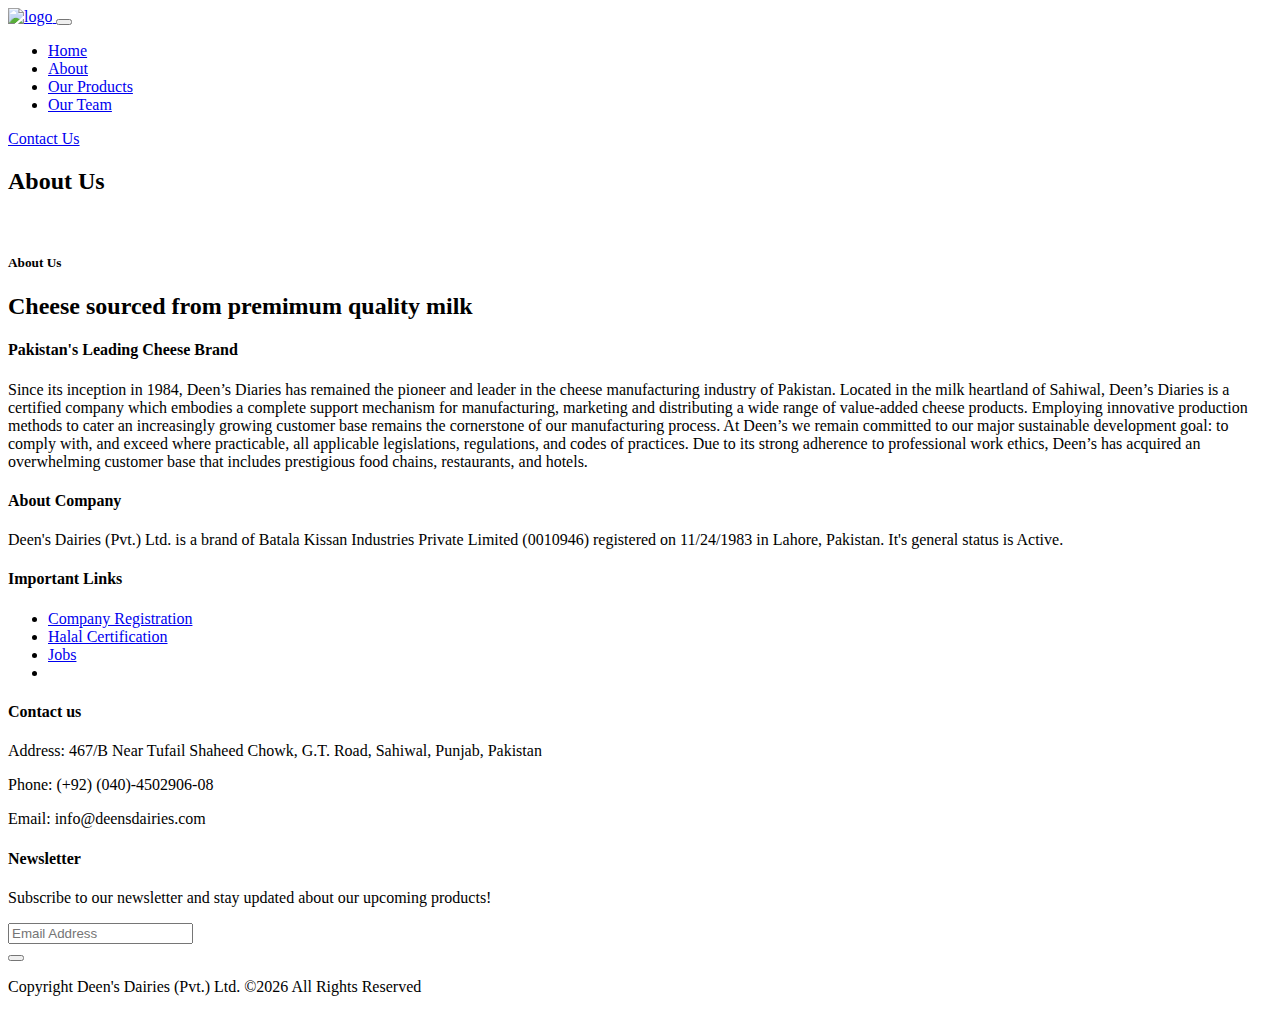
==== about.html @ 779ea80d "Add files via upload" ====
<!doctype html>
<html lang="en">

<head>
    <!-- Required meta tags -->
    <meta charset="utf-8">
    <meta name="viewport" content="width=device-width, initial-scale=1, shrink-to-fit=no">
    <meta name="keywords" content="Cheddar, Mozzarella, Pizza, Cottage, Cheese, Best, Quality, Brand, Manufacturers, Pakistan">
    <meta name="description" content="Based in the milk heartland of Sahiwal, Deen's is Pakistan's top cheese brand
that manufactures best quality cheese products: Cheddar, Mozzarella, Pizza, Cottage Cheese. Our products are available nationwide 
including Lahore, Karachi, Islamabad, Peshawar, Quetta.">
    <title>Deen's - About Us</title>
    <link rel="icon" href="img/favicon.png">
    <!-- Bootstrap CSS -->
    <link rel="stylesheet" href="css/bootstrap.min.css">
    <!-- animate CSS -->
    <link rel="stylesheet" href="css/animate.css">
    <!-- owl carousel CSS -->
    <link rel="stylesheet" href="css/owl.carousel.min.css">
    <!-- themify CSS -->
    <link rel="stylesheet" href="css/themify-icons.css">
    <!-- flaticon CSS -->
    <link rel="stylesheet" href="css/flaticon.css">
    <!-- font awesome CSS -->
    <link rel="stylesheet" href="css/magnific-popup.css">
    <!-- swiper CSS -->
    <link rel="stylesheet" href="css/slick.css">
    <link rel="stylesheet" href="css/gijgo.min.css">
    <link rel="stylesheet" href="css/nice-select.css">
    <link rel="stylesheet" href="css/all.css">
    <!-- style CSS -->
    <link rel="stylesheet" href="css/style.css">
</head>

<body>
    <!--::header part start::-->
    <header class="main_menu">
        <div class="container">
            <div class="row align-items-center">
                <div class="col-lg-12">
                    <nav class="navbar navbar-expand-lg navbar-light">
                        <a class="navbar-brand" href="index.html"> <img src="img/logo.png" alt="logo"> </a>
                        <button class="navbar-toggler" type="button" data-toggle="collapse"
                            data-target="#navbarSupportedContent" aria-controls="navbarSupportedContent"
                            aria-expanded="false" aria-label="Toggle navigation">
                            <span class="navbar-toggler-icon"></span>
                        </button>

                        <div class="collapse navbar-collapse main-menu-item justify-content-end"
                            id="navbarSupportedContent">
                            <ul class="navbar-nav">
                                <li class="nav-item">
                                    <a class="nav-link" href="index.html">Home</a>
                                </li>
                                <li class="nav-item">
                                    <a class="nav-link" href="about.html">About</a>
                                </li>
                                <li class="nav-item">
                                    <a class="nav-link" href="our-products.html">Our Products</a>
                                </li>
                                <li class="nav-item">
                                    <a class="nav-link" href="our-team.html">Our Team</a>
                                </li>
                               
                               
                            </ul>
                        </div>
                        <div class="menu_btn">
                            <a href="contact.html" class="single_page_btn d-none d-sm-block">Contact Us</a>
                        </div>
                    </nav>
                </div>
            </div>
        </div>
    </header>
    <!-- Header part end-->

    <!-- breadcrumb start-->
    <section class="breadcrumb breadcrumb_bg">
        <div class="container">
            <div class="row">
                <div class="col-lg-12">
                    <div class="breadcrumb_iner text-center">
                        <div class="breadcrumb_iner_item">
                            <h2>About Us</h2>
                        </div>
                    </div>
                </div>
            </div>
        </div>
    </section>
    <!-- breadcrumb start-->

    <!-- about part start-->
    <section class="about_part about_bg">
        <div class="container-fluid">
            <div class="row align-items-center">
                <div class="col-sm-4 col-lg-5 offset-lg-1">
                    <div class="about_img">
                        <img src="img/newb.png" alt="">
                    </div>
                </div>
                <div class="col-sm-8 col-lg-4">
                    <div class="about_text">
                        <h5>About Us</h5>
                        <h2>Cheese sourced from premimum quality milk</h2>
                        <h4>Pakistan's Leading Cheese Brand</h4>
                        <p>Since its inception in 1984, Deen’s Diaries has remained the pioneer and leader in the cheese manufacturing industry of Pakistan. Located in the milk heartland of Sahiwal, Deen’s Diaries is a certified company which embodies a complete support mechanism for manufacturing, marketing and distributing a wide range of value-added cheese products. Employing innovative production methods to cater an increasingly growing customer base remains the cornerstone of our manufacturing process.  At Deen’s we remain committed to our major sustainable development goal: to comply with, and exceed where practicable, all applicable legislations, regulations, and codes of practices. Due to its strong adherence to professional work ethics, Deen’s has acquired an overwhelming customer base that includes prestigious food chains, restaurants, and hotels. 
</p>
                        
                    </div>
                </div>
            </div>
        </div>
    </section>
    <!-- about part end-->
    <!--::review_part start::-->
    
    <!--::review_part end::-->
    <!--::chefs_part start::-->
   
    <!--::chefs_part end::-->

    <!-- footer part start-->
    <footer class="footer-area">
        <div class="container">
            <div class="row">
                <div class="col-xl-3 col-sm-6 col-md-3 col-lg-3">
                    <div class="single-footer-widget footer_1">
                        <h4>About Company</h4>
                        <p>Deen's Dairies (Pvt.) Ltd. is a brand of Batala Kissan Industries Private Limited (0010946) registered on 11/24/1983 in Lahore, Pakistan. It's general status is Active.</p>
                    </div>
                </div>
                <div class="col-xl-3 col-sm-6 col-md-2 col-lg-3">
                    <div class="single-footer-widget footer_2">
                        <h4>Important Links</h4>
                        <div class="contact_info">
                            <ul>
                                <li><a href="https://opencorporates.com/companies/pk/0010946">Company Registration</a></li>
                                <li><a href="https://phda.com.pk/index.php/certified-clients/">Halal Certification</a></li>
                                <li><a href="http://www.jobz.pk/company/batala-kissan-industries/">Jobs</a></li>
                                <li><a href="#"></a></li>
                            </ul>
                        </div>
                    </div>
                </div>
                <div class="col-xl-3 col-sm-6 col-md-3 col-lg-3">
                    <div class="single-footer-widget footer_2">
                        <h4>Contact us</h4>
                        <div class="contact_info">
                            <p><span> Address:</span> 467/B Near Tufail Shaheed Chowk, G.T. Road, Sahiwal, Punjab, Pakistan</p>
                            <p><span> Phone:</span> (+92) (040)-4502906-08</p>
                            <p><span> Email: </span> info@deensdairies.com </p>
                        </div>
                    </div>
                </div>
                <div class="col-xl-3 col-sm-6 col-md-4 col-lg-3">
                    <div class="single-footer-widget footer_3">
                        <h4>Newsletter</h4>
                        <p>Subscribe to our newsletter and stay updated about our upcoming products!</p>
                        <form action="#">
                            <div class="form-group">
                                <div class="input-group mb-3">
                                    <input type="text" class="form-control" placeholder='Email Address'
                                        onfocus="this.placeholder = ''" onblur="this.placeholder = 'Email Address'">
                                    <div class="input-group-append">
                                        <button class="btn" type="button"><i class="fas fa-paper-plane"></i></button>
                                    </div>
                                </div>
                            </div>
                        </form>
                    </div>
                </div>
            </div>
            <div class="copyright_part_text">
                <div class="row">
                    <div class="col-lg-8">
                        <p class="footer-text m-0">
Copyright Deen's Dairies (Pvt.) Ltd.  &copy;<script>document.write(new Date().getFullYear());</script> All Rights Reserved</p>
                    </div>
                    <div class="col-lg-4">
                        <div class="copyright_social_icon text-right">
                            <a href=""><i class="fab fa-facebook-f"></i></a>
                            <a href=""><i class="fab fa-twitter"></i></a>
                            <a href=""><i class="ti-dribbble"></i></a>
                            <a href=""><i class="fab fa-behance"></i></a>
                        </div>
                    </div>
                </div>
            </div>
        </div>
    </footer>
    <!-- footer part end-->

    <!-- jquery plugins here-->
    <!-- jquery -->
    <script src="js/jquery-1.12.1.min.js"></script>
    <!-- popper js -->
    <script src="js/popper.min.js"></script>
    <!-- bootstrap js -->
    <script src="js/bootstrap.min.js"></script>
    <!-- easing js -->
    <script src="js/jquery.magnific-popup.js"></script>
    <!-- swiper js -->
    <script src="js/swiper.min.js"></script>
    <!-- swiper js -->
    <script src="js/masonry.pkgd.js"></script>
    <!-- particles js -->
    <script src="js/owl.carousel.min.js"></script>
    <!-- swiper js -->
    <script src="js/slick.min.js"></script>
    <script src="js/gijgo.min.js"></script>
    <script src="js/jquery.nice-select.min.js"></script>
    <!-- custom js -->
    <script src="js/custom.js"></script>
</body>

</html>
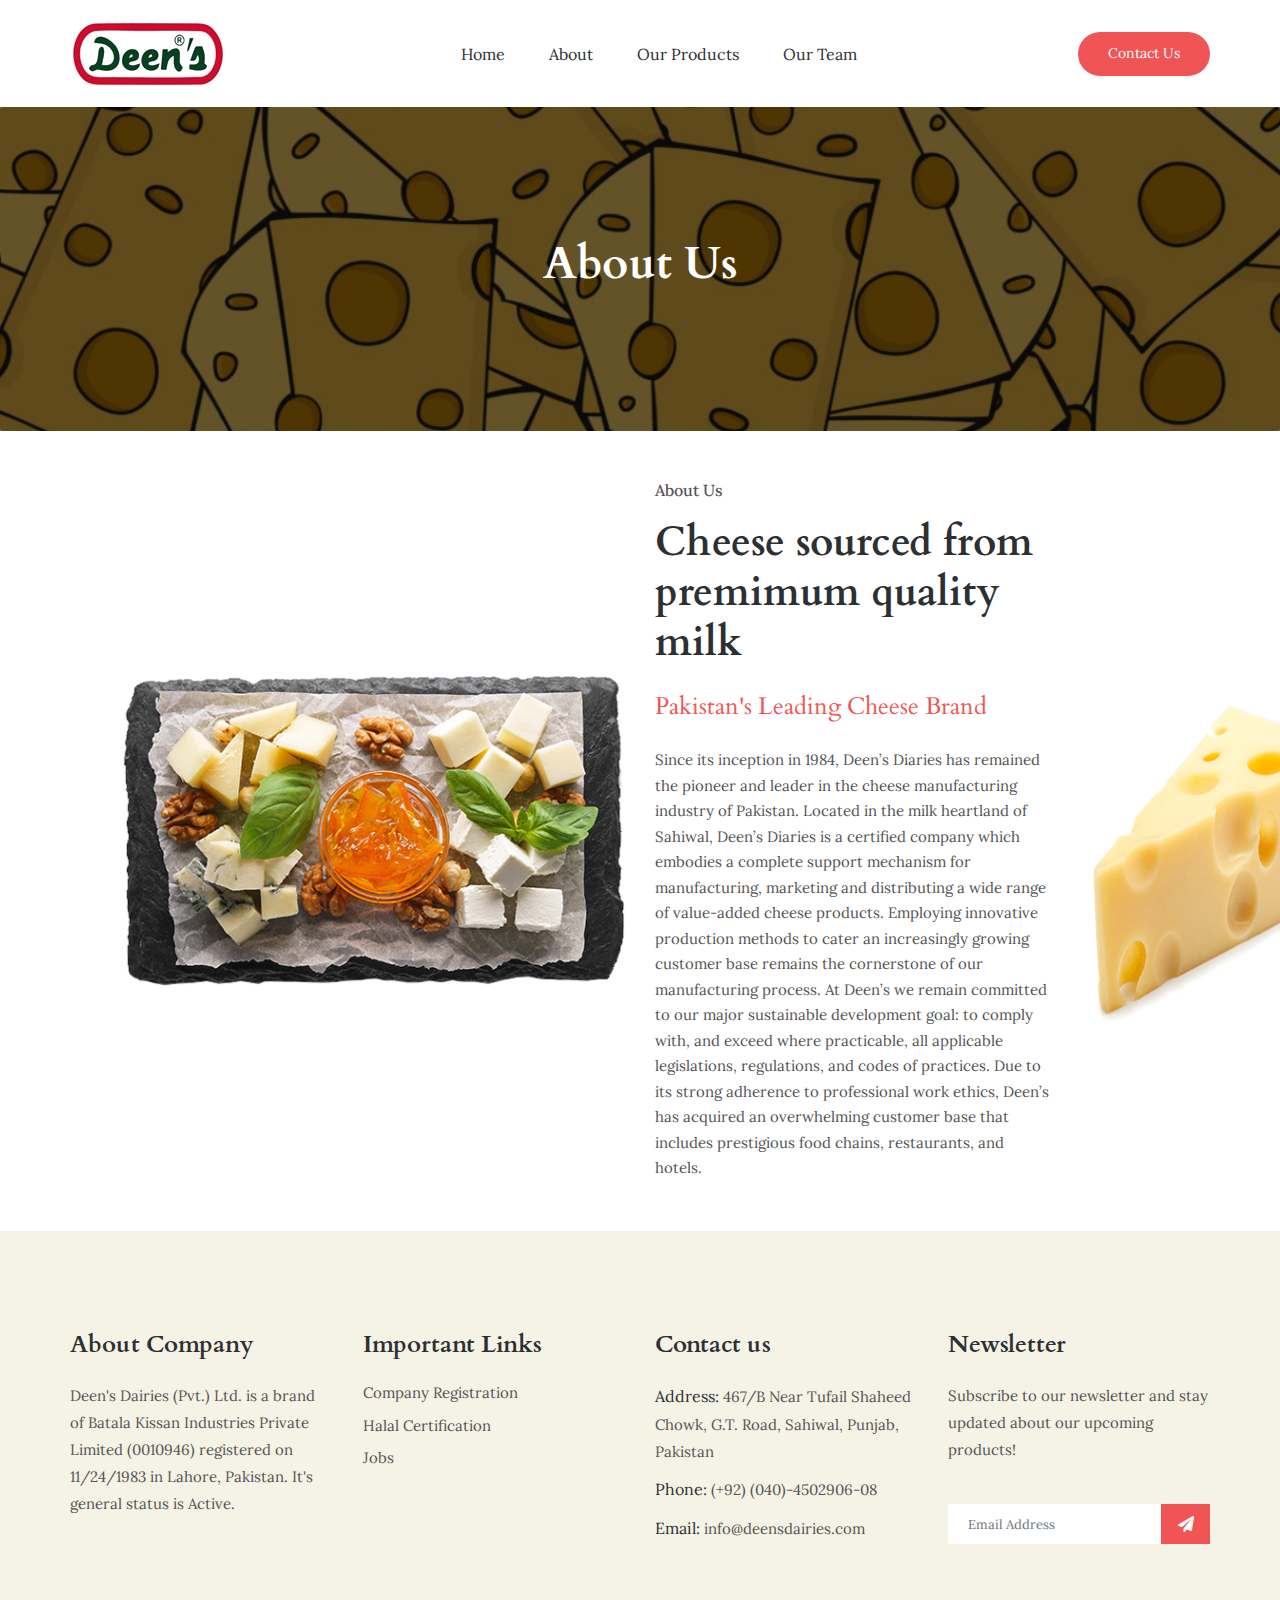
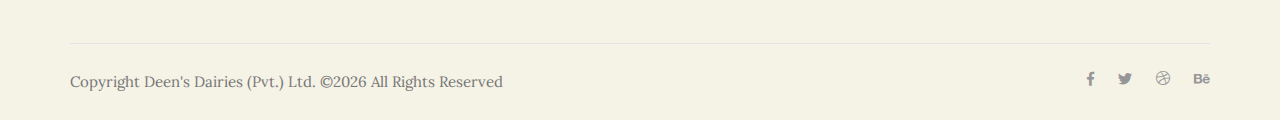
==== commit c83a50c7: "Update about.html" ====
--- a/about.html
+++ b/about.html
@@ -10,7 +10,7 @@
 that manufactures best quality cheese products: Cheddar, Mozzarella, Pizza, Cottage Cheese. Our products are available nationwide 
 including Lahore, Karachi, Islamabad, Peshawar, Quetta.">
     <title>Deen's - About Us</title>
-    <link rel="icon" href="img/favicon.png">
+    <link rel="icon" href="img/favicon.ico">
     <!-- Bootstrap CSS -->
     <link rel="stylesheet" href="css/bootstrap.min.css">
     <!-- animate CSS -->
@@ -215,4 +215,4 @@
     <script src="js/custom.js"></script>
 </body>
 
-</html>+</html>
--- a/css/themify-icons.css
+++ b/css/themify-icons.css
@@ -0,0 +1,1081 @@
+@font-face {
+	font-family: 'themify';
+	src:url('../fonts/themify.eot?-fvbane');
+	src:url('../fonts/themify.eot?#iefix-fvbane') format('embedded-opentype'),
+		url('../fonts/themify.woff?-fvbane') format('woff'),
+		url('../fonts/themify.ttf?-fvbane') format('truetype'),
+		url('../fonts/themify.svg?-fvbane#themify') format('svg');
+	font-weight: normal;
+	font-style: normal;
+}
+
+[class^="ti-"], [class*=" ti-"] {
+	font-family: 'themify';
+	speak: none;
+	font-style: normal;
+	font-weight: normal;
+	font-variant: normal;
+	text-transform: none;
+	line-height: 1;
+
+	/* Better Font Rendering =========== */
+	-webkit-font-smoothing: antialiased;
+	-moz-osx-font-smoothing: grayscale;
+}
+
+.ti-wand:before {
+	content: "\e600";
+}
+.ti-volume:before {
+	content: "\e601";
+}
+.ti-user:before {
+	content: "\e602";
+}
+.ti-unlock:before {
+	content: "\e603";
+}
+.ti-unlink:before {
+	content: "\e604";
+}
+.ti-trash:before {
+	content: "\e605";
+}
+.ti-thought:before {
+	content: "\e606";
+}
+.ti-target:before {
+	content: "\e607";
+}
+.ti-tag:before {
+	content: "\e608";
+}
+.ti-tablet:before {
+	content: "\e609";
+}
+.ti-star:before {
+	content: "\e60a";
+}
+.ti-spray:before {
+	content: "\e60b";
+}
+.ti-signal:before {
+	content: "\e60c";
+}
+.ti-shopping-cart:before {
+	content: "\e60d";
+}
+.ti-shopping-cart-full:before {
+	content: "\e60e";
+}
+.ti-settings:before {
+	content: "\e60f";
+}
+.ti-search:before {
+	content: "\e610";
+}
+.ti-zoom-in:before {
+	content: "\e611";
+}
+.ti-zoom-out:before {
+	content: "\e612";
+}
+.ti-cut:before {
+	content: "\e613";
+}
+.ti-ruler:before {
+	content: "\e614";
+}
+.ti-ruler-pencil:before {
+	content: "\e615";
+}
+.ti-ruler-alt:before {
+	content: "\e616";
+}
+.ti-bookmark:before {
+	content: "\e617";
+}
+.ti-bookmark-alt:before {
+	content: "\e618";
+}
+.ti-reload:before {
+	content: "\e619";
+}
+.ti-plus:before {
+	content: "\e61a";
+}
+.ti-pin:before {
+	content: "\e61b";
+}
+.ti-pencil:before {
+	content: "\e61c";
+}
+.ti-pencil-alt:before {
+	content: "\e61d";
+}
+.ti-paint-roller:before {
+	content: "\e61e";
+}
+.ti-paint-bucket:before {
+	content: "\e61f";
+}
+.ti-na:before {
+	content: "\e620";
+}
+.ti-mobile:before {
+	content: "\e621";
+}
+.ti-minus:before {
+	content: "\e622";
+}
+.ti-medall:before {
+	content: "\e623";
+}
+.ti-medall-alt:before {
+	content: "\e624";
+}
+.ti-marker:before {
+	content: "\e625";
+}
+.ti-marker-alt:before {
+	content: "\e626";
+}
+.ti-arrow-up:before {
+	content: "\e627";
+}
+.ti-arrow-right:before {
+	content: "\e628";
+}
+.ti-arrow-left:before {
+	content: "\e629";
+}
+.ti-arrow-down:before {
+	content: "\e62a";
+}
+.ti-lock:before {
+	content: "\e62b";
+}
+.ti-location-arrow:before {
+	content: "\e62c";
+}
+.ti-link:before {
+	content: "\e62d";
+}
+.ti-layout:before {
+	content: "\e62e";
+}
+.ti-layers:before {
+	content: "\e62f";
+}
+.ti-layers-alt:before {
+	content: "\e630";
+}
+.ti-key:before {
+	content: "\e631";
+}
+.ti-import:before {
+	content: "\e632";
+}
+.ti-image:before {
+	content: "\e633";
+}
+.ti-heart:before {
+	content: "\e634";
+}
+.ti-heart-broken:before {
+	content: "\e635";
+}
+.ti-hand-stop:before {
+	content: "\e636";
+}
+.ti-hand-open:before {
+	content: "\e637";
+}
+.ti-hand-drag:before {
+	content: "\e638";
+}
+.ti-folder:before {
+	content: "\e639";
+}
+.ti-flag:before {
+	content: "\e63a";
+}
+.ti-flag-alt:before {
+	content: "\e63b";
+}
+.ti-flag-alt-2:before {
+	content: "\e63c";
+}
+.ti-eye:before {
+	content: "\e63d";
+}
+.ti-export:before {
+	content: "\e63e";
+}
+.ti-exchange-vertical:before {
+	content: "\e63f";
+}
+.ti-desktop:before {
+	content: "\e640";
+}
+.ti-cup:before {
+	content: "\e641";
+}
+.ti-crown:before {
+	content: "\e642";
+}
+.ti-comments:before {
+	content: "\e643";
+}
+.ti-comment:before {
+	content: "\e644";
+}
+.ti-comment-alt:before {
+	content: "\e645";
+}
+.ti-close:before {
+	content: "\e646";
+}
+.ti-clip:before {
+	content: "\e647";
+}
+.ti-angle-up:before {
+	content: "\e648";
+}
+.ti-angle-right:before {
+	content: "\e649";
+}
+.ti-angle-left:before {
+	content: "\e64a";
+}
+.ti-angle-down:before {
+	content: "\e64b";
+}
+.ti-check:before {
+	content: "\e64c";
+}
+.ti-check-box:before {
+	content: "\e64d";
+}
+.ti-camera:before {
+	content: "\e64e";
+}
+.ti-announcement:before {
+	content: "\e64f";
+}
+.ti-brush:before {
+	content: "\e650";
+}
+.ti-briefcase:before {
+	content: "\e651";
+}
+.ti-bolt:before {
+	content: "\e652";
+}
+.ti-bolt-alt:before {
+	content: "\e653";
+}
+.ti-blackboard:before {
+	content: "\e654";
+}
+.ti-bag:before {
+	content: "\e655";
+}
+.ti-move:before {
+	content: "\e656";
+}
+.ti-arrows-vertical:before {
+	content: "\e657";
+}
+.ti-arrows-horizontal:before {
+	content: "\e658";
+}
+.ti-fullscreen:before {
+	content: "\e659";
+}
+.ti-arrow-top-right:before {
+	content: "\e65a";
+}
+.ti-arrow-top-left:before {
+	content: "\e65b";
+}
+.ti-arrow-circle-up:before {
+	content: "\e65c";
+}
+.ti-arrow-circle-right:before {
+	content: "\e65d";
+}
+.ti-arrow-circle-left:before {
+	content: "\e65e";
+}
+.ti-arrow-circle-down:before {
+	content: "\e65f";
+}
+.ti-angle-double-up:before {
+	content: "\e660";
+}
+.ti-angle-double-right:before {
+	content: "\e661";
+}
+.ti-angle-double-left:before {
+	content: "\e662";
+}
+.ti-angle-double-down:before {
+	content: "\e663";
+}
+.ti-zip:before {
+	content: "\e664";
+}
+.ti-world:before {
+	content: "\e665";
+}
+.ti-wheelchair:before {
+	content: "\e666";
+}
+.ti-view-list:before {
+	content: "\e667";
+}
+.ti-view-list-alt:before {
+	content: "\e668";
+}
+.ti-view-grid:before {
+	content: "\e669";
+}
+.ti-uppercase:before {
+	content: "\e66a";
+}
+.ti-upload:before {
+	content: "\e66b";
+}
+.ti-underline:before {
+	content: "\e66c";
+}
+.ti-truck:before {
+	content: "\e66d";
+}
+.ti-timer:before {
+	content: "\e66e";
+}
+.ti-ticket:before {
+	content: "\e66f";
+}
+.ti-thumb-up:before {
+	content: "\e670";
+}
+.ti-thumb-down:before {
+	content: "\e671";
+}
+.ti-text:before {
+	content: "\e672";
+}
+.ti-stats-up:before {
+	content: "\e673";
+}
+.ti-stats-down:before {
+	content: "\e674";
+}
+.ti-split-v:before {
+	content: "\e675";
+}
+.ti-split-h:before {
+	content: "\e676";
+}
+.ti-smallcap:before {
+	content: "\e677";
+}
+.ti-shine:before {
+	content: "\e678";
+}
+.ti-shift-right:before {
+	content: "\e679";
+}
+.ti-shift-left:before {
+	content: "\e67a";
+}
+.ti-shield:before {
+	content: "\e67b";
+}
+.ti-notepad:before {
+	content: "\e67c";
+}
+.ti-server:before {
+	content: "\e67d";
+}
+.ti-quote-right:before {
+	content: "\e67e";
+}
+.ti-quote-left:before {
+	content: "\e67f";
+}
+.ti-pulse:before {
+	content: "\e680";
+}
+.ti-printer:before {
+	content: "\e681";
+}
+.ti-power-off:before {
+	content: "\e682";
+}
+.ti-plug:before {
+	content: "\e683";
+}
+.ti-pie-chart:before {
+	content: "\e684";
+}
+.ti-paragraph:before {
+	content: "\e685";
+}
+.ti-panel:before {
+	content: "\e686";
+}
+.ti-package:before {
+	content: "\e687";
+}
+.ti-music:before {
+	content: "\e688";
+}
+.ti-music-alt:before {
+	content: "\e689";
+}
+.ti-mouse:before {
+	content: "\e68a";
+}
+.ti-mouse-alt:before {
+	content: "\e68b";
+}
+.ti-money:before {
+	content: "\e68c";
+}
+.ti-microphone:before {
+	content: "\e68d";
+}
+.ti-menu:before {
+	content: "\e68e";
+}
+.ti-menu-alt:before {
+	content: "\e68f";
+}
+.ti-map:before {
+	content: "\e690";
+}
+.ti-map-alt:before {
+	content: "\e691";
+}
+.ti-loop:before {
+	content: "\e692";
+}
+.ti-location-pin:before {
+	content: "\e693";
+}
+.ti-list:before {
+	content: "\e694";
+}
+.ti-light-bulb:before {
+	content: "\e695";
+}
+.ti-Italic:before {
+	content: "\e696";
+}
+.ti-info:before {
+	content: "\e697";
+}
+.ti-infinite:before {
+	content: "\e698";
+}
+.ti-id-badge:before {
+	content: "\e699";
+}
+.ti-hummer:before {
+	content: "\e69a";
+}
+.ti-home:before {
+	content: "\e69b";
+}
+.ti-help:before {
+	content: "\e69c";
+}
+.ti-headphone:before {
+	content: "\e69d";
+}
+.ti-harddrives:before {
+	content: "\e69e";
+}
+.ti-harddrive:before {
+	content: "\e69f";
+}
+.ti-gift:before {
+	content: "\e6a0";
+}
+.ti-game:before {
+	content: "\e6a1";
+}
+.ti-filter:before {
+	content: "\e6a2";
+}
+.ti-files:before {
+	content: "\e6a3";
+}
+.ti-file:before {
+	content: "\e6a4";
+}
+.ti-eraser:before {
+	content: "\e6a5";
+}
+.ti-envelope:before {
+	content: "\e6a6";
+}
+.ti-download:before {
+	content: "\e6a7";
+}
+.ti-direction:before {
+	content: "\e6a8";
+}
+.ti-direction-alt:before {
+	content: "\e6a9";
+}
+.ti-dashboard:before {
+	content: "\e6aa";
+}
+.ti-control-stop:before {
+	content: "\e6ab";
+}
+.ti-control-shuffle:before {
+	content: "\e6ac";
+}
+.ti-control-play:before {
+	content: "\e6ad";
+}
+.ti-control-pause:before {
+	content: "\e6ae";
+}
+.ti-control-forward:before {
+	content: "\e6af";
+}
+.ti-control-backward:before {
+	content: "\e6b0";
+}
+.ti-cloud:before {
+	content: "\e6b1";
+}
+.ti-cloud-up:before {
+	content: "\e6b2";
+}
+.ti-cloud-down:before {
+	content: "\e6b3";
+}
+.ti-clipboard:before {
+	content: "\e6b4";
+}
+.ti-car:before {
+	content: "\e6b5";
+}
+.ti-calendar:before {
+	content: "\e6b6";
+}
+.ti-book:before {
+	content: "\e6b7";
+}
+.ti-bell:before {
+	content: "\e6b8";
+}
+.ti-basketball:before {
+	content: "\e6b9";
+}
+.ti-bar-chart:before {
+	content: "\e6ba";
+}
+.ti-bar-chart-alt:before {
+	content: "\e6bb";
+}
+.ti-back-right:before {
+	content: "\e6bc";
+}
+.ti-back-left:before {
+	content: "\e6bd";
+}
+.ti-arrows-corner:before {
+	content: "\e6be";
+}
+.ti-archive:before {
+	content: "\e6bf";
+}
+.ti-anchor:before {
+	content: "\e6c0";
+}
+.ti-align-right:before {
+	content: "\e6c1";
+}
+.ti-align-left:before {
+	content: "\e6c2";
+}
+.ti-align-justify:before {
+	content: "\e6c3";
+}
+.ti-align-center:before {
+	content: "\e6c4";
+}
+.ti-alert:before {
+	content: "\e6c5";
+}
+.ti-alarm-clock:before {
+	content: "\e6c6";
+}
+.ti-agenda:before {
+	content: "\e6c7";
+}
+.ti-write:before {
+	content: "\e6c8";
+}
+.ti-window:before {
+	content: "\e6c9";
+}
+.ti-widgetized:before {
+	content: "\e6ca";
+}
+.ti-widget:before {
+	content: "\e6cb";
+}
+.ti-widget-alt:before {
+	content: "\e6cc";
+}
+.ti-wallet:before {
+	content: "\e6cd";
+}
+.ti-video-clapper:before {
+	content: "\e6ce";
+}
+.ti-video-camera:before {
+	content: "\e6cf";
+}
+.ti-vector:before {
+	content: "\e6d0";
+}
+.ti-themify-logo:before {
+	content: "\e6d1";
+}
+.ti-themify-favicon:before {
+	content: "\e6d2";
+}
+.ti-themify-favicon-alt:before {
+	content: "\e6d3";
+}
+.ti-support:before {
+	content: "\e6d4";
+}
+.ti-stamp:before {
+	content: "\e6d5";
+}
+.ti-split-v-alt:before {
+	content: "\e6d6";
+}
+.ti-slice:before {
+	content: "\e6d7";
+}
+.ti-shortcode:before {
+	content: "\e6d8";
+}
+.ti-shift-right-alt:before {
+	content: "\e6d9";
+}
+.ti-shift-left-alt:before {
+	content: "\e6da";
+}
+.ti-ruler-alt-2:before {
+	content: "\e6db";
+}
+.ti-receipt:before {
+	content: "\e6dc";
+}
+.ti-pin2:before {
+	content: "\e6dd";
+}
+.ti-pin-alt:before {
+	content: "\e6de";
+}
+.ti-pencil-alt2:before {
+	content: "\e6df";
+}
+.ti-palette:before {
+	content: "\e6e0";
+}
+.ti-more:before {
+	content: "\e6e1";
+}
+.ti-more-alt:before {
+	content: "\e6e2";
+}
+.ti-microphone-alt:before {
+	content: "\e6e3";
+}
+.ti-magnet:before {
+	content: "\e6e4";
+}
+.ti-line-double:before {
+	content: "\e6e5";
+}
+.ti-line-dotted:before {
+	content: "\e6e6";
+}
+.ti-line-dashed:before {
+	content: "\e6e7";
+}
+.ti-layout-width-full:before {
+	content: "\e6e8";
+}
+.ti-layout-width-default:before {
+	content: "\e6e9";
+}
+.ti-layout-width-default-alt:before {
+	content: "\e6ea";
+}
+.ti-layout-tab:before {
+	content: "\e6eb";
+}
+.ti-layout-tab-window:before {
+	content: "\e6ec";
+}
+.ti-layout-tab-v:before {
+	content: "\e6ed";
+}
+.ti-layout-tab-min:before {
+	content: "\e6ee";
+}
+.ti-layout-slider:before {
+	content: "\e6ef";
+}
+.ti-layout-slider-alt:before {
+	content: "\e6f0";
+}
+.ti-layout-sidebar-right:before {
+	content: "\e6f1";
+}
+.ti-layout-sidebar-none:before {
+	content: "\e6f2";
+}
+.ti-layout-sidebar-left:before {
+	content: "\e6f3";
+}
+.ti-layout-placeholder:before {
+	content: "\e6f4";
+}
+.ti-layout-menu:before {
+	content: "\e6f5";
+}
+.ti-layout-menu-v:before {
+	content: "\e6f6";
+}
+.ti-layout-menu-separated:before {
+	content: "\e6f7";
+}
+.ti-layout-menu-full:before {
+	content: "\e6f8";
+}
+.ti-layout-media-right-alt:before {
+	content: "\e6f9";
+}
+.ti-layout-media-right:before {
+	content: "\e6fa";
+}
+.ti-layout-media-overlay:before {
+	content: "\e6fb";
+}
+.ti-layout-media-overlay-alt:before {
+	content: "\e6fc";
+}
+.ti-layout-media-overlay-alt-2:before {
+	content: "\e6fd";
+}
+.ti-layout-media-left-alt:before {
+	content: "\e6fe";
+}
+.ti-layout-media-left:before {
+	content: "\e6ff";
+}
+.ti-layout-media-center-alt:before {
+	content: "\e700";
+}
+.ti-layout-media-center:before {
+	content: "\e701";
+}
+.ti-layout-list-thumb:before {
+	content: "\e702";
+}
+.ti-layout-list-thumb-alt:before {
+	content: "\e703";
+}
+.ti-layout-list-post:before {
+	content: "\e704";
+}
+.ti-layout-list-large-image:before {
+	content: "\e705";
+}
+.ti-layout-line-solid:before {
+	content: "\e706";
+}
+.ti-layout-grid4:before {
+	content: "\e707";
+}
+.ti-layout-grid3:before {
+	content: "\e708";
+}
+.ti-layout-grid2:before {
+	content: "\e709";
+}
+.ti-layout-grid2-thumb:before {
+	content: "\e70a";
+}
+.ti-layout-cta-right:before {
+	content: "\e70b";
+}
+.ti-layout-cta-left:before {
+	content: "\e70c";
+}
+.ti-layout-cta-center:before {
+	content: "\e70d";
+}
+.ti-layout-cta-btn-right:before {
+	content: "\e70e";
+}
+.ti-layout-cta-btn-left:before {
+	content: "\e70f";
+}
+.ti-layout-column4:before {
+	content: "\e710";
+}
+.ti-layout-column3:before {
+	content: "\e711";
+}
+.ti-layout-column2:before {
+	content: "\e712";
+}
+.ti-layout-accordion-separated:before {
+	content: "\e713";
+}
+.ti-layout-accordion-merged:before {
+	content: "\e714";
+}
+.ti-layout-accordion-list:before {
+	content: "\e715";
+}
+.ti-ink-pen:before {
+	content: "\e716";
+}
+.ti-info-alt:before {
+	content: "\e717";
+}
+.ti-help-alt:before {
+	content: "\e718";
+}
+.ti-headphone-alt:before {
+	content: "\e719";
+}
+.ti-hand-point-up:before {
+	content: "\e71a";
+}
+.ti-hand-point-right:before {
+	content: "\e71b";
+}
+.ti-hand-point-left:before {
+	content: "\e71c";
+}
+.ti-hand-point-down:before {
+	content: "\e71d";
+}
+.ti-gallery:before {
+	content: "\e71e";
+}
+.ti-face-smile:before {
+	content: "\e71f";
+}
+.ti-face-sad:before {
+	content: "\e720";
+}
+.ti-credit-card:before {
+	content: "\e721";
+}
+.ti-control-skip-forward:before {
+	content: "\e722";
+}
+.ti-control-skip-backward:before {
+	content: "\e723";
+}
+.ti-control-record:before {
+	content: "\e724";
+}
+.ti-control-eject:before {
+	content: "\e725";
+}
+.ti-comments-smiley:before {
+	content: "\e726";
+}
+.ti-brush-alt:before {
+	content: "\e727";
+}
+.ti-youtube:before {
+	content: "\e728";
+}
+.ti-vimeo:before {
+	content: "\e729";
+}
+.ti-twitter:before {
+	content: "\e72a";
+}
+.ti-time:before {
+	content: "\e72b";
+}
+.ti-tumblr:before {
+	content: "\e72c";
+}
+.ti-skype:before {
+	content: "\e72d";
+}
+.ti-share:before {
+	content: "\e72e";
+}
+.ti-share-alt:before {
+	content: "\e72f";
+}
+.ti-rocket:before {
+	content: "\e730";
+}
+.ti-pinterest:before {
+	content: "\e731";
+}
+.ti-new-window:before {
+	content: "\e732";
+}
+.ti-microsoft:before {
+	content: "\e733";
+}
+.ti-list-ol:before {
+	content: "\e734";
+}
+.ti-linkedin:before {
+	content: "\e735";
+}
+.ti-layout-sidebar-2:before {
+	content: "\e736";
+}
+.ti-layout-grid4-alt:before {
+	content: "\e737";
+}
+.ti-layout-grid3-alt:before {
+	content: "\e738";
+}
+.ti-layout-grid2-alt:before {
+	content: "\e739";
+}
+.ti-layout-column4-alt:before {
+	content: "\e73a";
+}
+.ti-layout-column3-alt:before {
+	content: "\e73b";
+}
+.ti-layout-column2-alt:before {
+	content: "\e73c";
+}
+.ti-instagram:before {
+	content: "\e73d";
+}
+.ti-google:before {
+	content: "\e73e";
+}
+.ti-github:before {
+	content: "\e73f";
+}
+.ti-flickr:before {
+	content: "\e740";
+}
+.ti-facebook:before {
+	content: "\e741";
+}
+.ti-dropbox:before {
+	content: "\e742";
+}
+.ti-dribbble:before {
+	content: "\e743";
+}
+.ti-apple:before {
+	content: "\e744";
+}
+.ti-android:before {
+	content: "\e745";
+}
+.ti-save:before {
+	content: "\e746";
+}
+.ti-save-alt:before {
+	content: "\e747";
+}
+.ti-yahoo:before {
+	content: "\e748";
+}
+.ti-wordpress:before {
+	content: "\e749";
+}
+.ti-vimeo-alt:before {
+	content: "\e74a";
+}
+.ti-twitter-alt:before {
+	content: "\e74b";
+}
+.ti-tumblr-alt:before {
+	content: "\e74c";
+}
+.ti-trello:before {
+	content: "\e74d";
+}
+.ti-stack-overflow:before {
+	content: "\e74e";
+}
+.ti-soundcloud:before {
+	content: "\e74f";
+}
+.ti-sharethis:before {
+	content: "\e750";
+}
+.ti-sharethis-alt:before {
+	content: "\e751";
+}
+.ti-reddit:before {
+	content: "\e752";
+}
+.ti-pinterest-alt:before {
+	content: "\e753";
+}
+.ti-microsoft-alt:before {
+	content: "\e754";
+}
+.ti-linux:before {
+	content: "\e755";
+}
+.ti-jsfiddle:before {
+	content: "\e756";
+}
+.ti-joomla:before {
+	content: "\e757";
+}
+.ti-html5:before {
+	content: "\e758";
+}
+.ti-flickr-alt:before {
+	content: "\e759";
+}
+.ti-email:before {
+	content: "\e75a";
+}
+.ti-drupal:before {
+	content: "\e75b";
+}
+.ti-dropbox-alt:before {
+	content: "\e75c";
+}
+.ti-css3:before {
+	content: "\e75d";
+}
+.ti-rss:before {
+	content: "\e75e";
+}
+.ti-rss-alt:before {
+	content: "\e75f";
+}
--- a/css/flaticon.css
+++ b/css/flaticon.css
@@ -0,0 +1,34 @@
+	/*
+  	Flaticon icon font: Flaticon
+  	Creation date: 09/04/2019 10:10
+  	*/
+
+@font-face {
+  font-family: "Flaticon";
+  src: url("../fonts/Flaticon.eot");
+  src: url("../fonts/Flaticon.eot?#iefix") format("embedded-opentype"),
+       url("../fonts/Flaticon.woff2") format("woff2"),
+       url("../fonts/Flaticon.woff") format("woff"),
+       url("../fonts/Flaticon.ttf") format("truetype"),
+       url("../fonts/Flaticon.svg#Flaticon") format("svg");
+  font-weight: normal;
+  font-style: normal;
+}
+
+@media screen and (-webkit-min-device-pixel-ratio:0) {
+  @font-face {
+    font-family: "Flaticon";
+    src: url("./Flaticon.svg#Flaticon") format("svg");
+  }
+}
+
+[class^="flaticon-"]:before, [class*=" flaticon-"]:before,
+[class^="flaticon-"]:after, [class*=" flaticon-"]:after {   
+  font-family: Flaticon;
+        font-size: 30px;
+       font-style: normal;
+       color: #fff;
+}
+
+.flaticon-growth:before { content: "\f100"; }
+.flaticon-wallet:before { content: "\f101"; }--- a/css/gijgo.min.css
+++ b/css/gijgo.min.css
@@ -0,0 +1 @@
+.gj-button-md,.gj-text-align-center{text-align:center}.gj-button-md,.gj-modal{overflow:hidden;outline:0}.gj-button-md,.gj-button-md-group{position:relative;vertical-align:middle}.gj-button,.gj-button-md,.gj-cursor-pointer{cursor:pointer}.gj-button{background-color:#f5f5f5;border:1px solid #ddd;color:#000;border-radius:3px;padding:6px 10px}.gj-unselectable{-webkit-touch-callout:none;-webkit-user-select:none;-khtml-user-select:none;-moz-user-select:none;-ms-user-select:none;user-select:none}.gj-row{display:-webkit-box;display:-ms-flexbox;display:flex;-ms-flex-wrap:wrap;flex-wrap:wrap}.gj-margin-left-5{margin-left:5px}.gj-margin-left-10{margin-left:10px}.gj-width-full{width:100%}.gj-font-size-16{font-size:16px}.gj-hidden{display:none}.gj-button-md{background:0 0;border:none;border-radius:2px;color:rgba(0,0,0,.87);height:36px;margin:0;min-width:64px;padding:0 16px;display:inline-block;font-family:Roboto,Helvetica,Arial,sans-serif;font-size:1rem;font-weight:500;text-transform:uppercase;letter-spacing:0;will-change:box-shadow;transition:box-shadow .2s cubic-bezier(.4,0,1,1),background-color .2s cubic-bezier(.4,0,.2,1),color .2s cubic-bezier(.4,0,.2,1);text-decoration:none;line-height:36px;-webkit-user-select:none;-moz-user-select:none;-ms-user-select:none;user-select:none}.gj-button-md:hover{background-color:rgba(158,158,158,.2)}.gj-button-md:disabled{color:rgba(0,0,0,.26);background:0 0}.gj-button-md .gj-icon,.gj-button-md .material-icons{vertical-align:middle}.gj-button-md.gj-button-md-icon{width:24px;height:31px;min-width:24px;padding:0;display:table}ul.gj-list-bootstrap li [data-role=image],ul.gj-list-md li [data-role=checkbox],ul.gj-list-md li [data-role=image]{height:24px;width:24px}.gj-button-md.gj-button-md-icon .gj-icon,.gj-button-md.gj-button-md-icon .material-icons{display:table-cell;margin-right:0;width:24px;height:24px}.gj-button-md.active{background-color:rgba(158,158,158,.4)}.gj-button-md-group{display:inline-block}.gj-textbox-md{border:none;border-bottom:1px solid rgba(0,0,0,.42);display:block;font-family:Helvetica,Arial,sans-serif;font-size:16px;line-height:16px;padding:4px 0;margin:0;width:100%;background:0 0;text-align:left;color:rgba(0,0,0,.87)}.gj-textbox-md:active,.gj-textbox-md:focus{border-bottom:2px solid rgba(0,0,0,.42);outline:0}.gj-textbox-md::placeholder{color:#8e8e8e}.gj-textbox-md:-ms-input-placeholder{color:#8e8e8e}.gj-textbox-md::-ms-input-placeholder{color:#8e8e8e}.gj-md-spacer-24{min-width:24px;width:24px;display:inline-block}.gj-md-spacer-32{min-width:32px;width:32px;display:inline-block}.gj-modal{position:fixed;top:0;right:0;bottom:0;left:0;z-index:1203;display:none;-webkit-overflow-scrolling:touch;background-color:rgba(0,0,0,.54118);transition:.2s ease opacity;will-change:opacity}ul.gj-list li [data-role=wrapper]{display:table;width:100%}ul.gj-list li [data-role=checkbox],ul.gj-list li [data-role=image]{display:table-cell;vertical-align:middle;text-align:center}ul.gj-list li [data-role=display]{display:table-cell;vertical-align:middle;cursor:pointer}ul.gj-list li [data-role=display]:empty:before{content:"\200b"}ul.gj-list-bootstrap{padding-left:0;margin-bottom:0}ul.gj-list-bootstrap li{padding:0}ul.gj-list-bootstrap li [data-role=wrapper]{padding:0 10px}ul.gj-list-bootstrap li [data-role=checkbox]{width:24px;padding:3px}ul.gj-list-bootstrap li [data-role=display]{padding:8px 0 8px 4px}.list-group-item.active ul li,.list-group-item.active:focus ul li,.list-group-item.active:hover ul li{text-shadow:none;color:initial}ul.gj-list-md{padding:0;list-style:none;line-height:24px;letter-spacing:0;color:#616161}.gj-picker-md,ul.gj-list-md li{font-family:Roboto,Helvetica,Arial,sans-serif;font-size:16px;font-weight:400;letter-spacing:.04em;line-height:1}ul.gj-list-md li{display:list-item;list-style-type:none;padding:0;min-height:unset;box-sizing:border-box;align-items:center;cursor:default;overflow:hidden;-webkit-flex-direction:row;-ms-flex-direction:row;flex-direction:row;-webkit-flex-wrap:nowrap;-ms-flex-wrap:nowrap;flex-wrap:nowrap}ul.gj-list-md li [data-role=display]{padding:8px 0 8px 5px;order:0;flex-grow:2;text-decoration:none;box-sizing:border-box;align-items:center;text-align:left;color:rgba(0,0,0,.87)}ul.gj-list-md li.disabled>[data-role=wrapper]>[data-role=display]{color:#9E9E9E}.gj-list-md-active{background:#e0e0e0;color:#3f51b5}.gj-picker{position:absolute;z-index:1203;background-color:#fff}.gj-picker .selected{color:#fff}.gj-picker-md{color:rgba(0,0,0,.87);border:1px solid #E0E0E0}.gj-modal .gj-picker-md{border:0}.gj-picker-md [role=header]{color:rgba(255,255,255,.54);display:flex;background:#2196f3;align-items:baseline;user-select:none;justify-content:center}.gj-picker-md [role=footer]{float:right;padding:10px}.gj-picker-md [role=footer] button.gj-button-md{color:#2196f3;font-weight:700;font-size:13px}.gj-picker-bootstrap{border:1px solid #E0E0E0}.gj-picker-bootstrap .selected{color:#888}.gj-picker-bootstrap [role=header]{background:#eee;color:#AAA}@font-face{font-family:gijgo-material;src:url(../fonts/gijgo-material.eot?235541);src:url(../fonts/gijgo-material.eot?235541#iefix) format('embedded-opentype'),url(../fonts/gijgo-material.ttf?235541) format('truetype'),url(../fonts/gijgo-material.woff?235541) format('woff'),url(../fonts/gijgo-material.svg?235541#gijgo-material) format('svg');font-weight:400;font-style:normal}.gj-icon{font-family:gijgo-material!important;font-size:24px;speak:none;font-style:normal;font-weight:400;font-variant:normal;text-transform:none;line-height:1;letter-spacing:0;-webkit-font-feature-settings:"liga";-moz-font-feature-settings:"liga=1";-moz-font-feature-settings:"liga";-ms-font-feature-settings:"liga" 1;font-feature-settings:"liga";-webkit-font-variant-ligatures:discretionary-ligatures;font-variant-ligatures:discretionary-ligatures;-webkit-font-smoothing:antialiased;-moz-osx-font-smoothing:grayscale}.gj-icon.undo:before{content:"\e900"}.gj-icon.vertical-align-top:before{content:"\e901"}.gj-icon.vertical-align-center:before{content:"\e902"}.gj-icon.vertical-align-bottom:before{content:"\e903"}.gj-icon.arrow-dropup:before{content:"\e904"}.gj-icon.clock:before{content:"\e905"}.gj-icon.refresh:before{content:"\e906"}.gj-icon.last-page:before{content:"\e907"}.gj-icon.first-page:before{content:"\e908"}.gj-icon.cancel:before{content:"\e909"}.gj-icon.clear:before{content:"\e90a"}.gj-icon.check-circle:before{content:"\e90b"}.gj-icon.delete:before{content:"\e90c"}.gj-icon.arrow-upward:before{content:"\e90d"}.gj-icon.arrow-forward:before{content:"\e90e"}.gj-icon.arrow-downward:before{content:"\e90f"}.gj-icon.arrow-back:before{content:"\e910"}.gj-icon.list-numbered:before{content:"\e911"}.gj-icon.list-bulleted:before{content:"\e912"}.gj-icon.indent-increase:before{content:"\e913"}.gj-icon.indent-decrease:before{content:"\e914"}.gj-icon.redo:before{content:"\e915"}.gj-icon.align-right:before{content:"\e916"}.gj-icon.align-left:before{content:"\e917"}.gj-icon.align-justify:before{content:"\e918"}.gj-icon.align-center:before{content:"\e919"}.gj-icon.strikethrough:before{content:"\e91a"}.gj-icon.italic:before{content:"\e91b"}.gj-icon.underlined:before{content:"\e91c"}.gj-icon.bold:before{content:"\e91d"}.gj-icon.arrow-dropdown:before{content:"\e91e"}.gj-icon.done:before{content:"\e91f"}.gj-icon.pencil:before{content:"\e920"}.gj-icon.minus:before{content:"\e921"}.gj-icon.plus:before{content:"\e922"}.gj-icon.chevron-up:before{content:"\e923"}.gj-icon.chevron-right:before{content:"\e924"}.gj-icon.chevron-down:before{content:"\e925"}.gj-icon.chevron-left:before{content:"\e926"}.gj-icon.event:before{content:"\e927"}.gj-draggable{cursor:move}.gj-resizable-handle{position:absolute;font-size:.1px;display:block;-ms-touch-action:none;touch-action:none;z-index:1203}.gj-dialog-bootstrap [data-role=title],.gj-dialog-bootstrap4 [data-role=title]{display:inline}.gj-dialog-bootstrap,.gj-dialog-bootstrap4,.gj-dialog-md{z-index:1202;overflow:hidden}.gj-resizable-n{cursor:n-resize;height:7px;width:100%;top:-5px;left:0}.gj-resizable-e{cursor:e-resize;width:7px;right:-5px;top:0;height:100%}.gj-resizable-s{cursor:s-resize;height:7px;width:100%;bottom:-5px;left:0}.gj-resizable-w{cursor:w-resize;width:7px;left:-5px;top:0;height:100%}.gj-resizable-se{cursor:se-resize;width:12px;height:12px;right:1px;bottom:1px}.gj-resizable-sw{cursor:sw-resize;width:9px;height:9px;left:-5px;bottom:-5px}.gj-resizable-nw{cursor:nw-resize;width:9px;height:9px;left:-5px;top:-5px}.gj-resizable-ne{cursor:ne-resize;width:9px;height:9px;right:-5px;top:-5px}.gj-dialog-footer{position:absolute;bottom:0;width:100%;margin-top:0}.gj-dialog-scrollable [data-role=body]{overflow-x:hidden;overflow-y:scroll}.gj-dialog-bootstrap [data-role=close]{line-height:1.42857143}.gj-dialog-bootstrap4 [data-role=close]{line-height:1.5}.gj-dialog-md{background-color:#FFF;border:none;box-shadow:0 11px 15px -7px rgba(0,0,0,.2),0 24px 38px 3px rgba(0,0,0,.14),0 9px 46px 8px rgba(0,0,0,.12);box-sizing:border-box;position:relative;display:-webkit-box;display:-webkit-flex;display:-ms-flexbox;display:flex;-webkit-box-orient:vertical;-webkit-box-direction:normal;-webkit-flex-direction:column;-ms-flex-direction:column;flex-direction:column;-webkit-background-clip:padding-box;background-clip:padding-box;outline:0}.gj-dialog-md-header{padding:24px 24px 0;font-family:Roboto,Helvetica,Arial,sans-serif}.gj-dialog-md-title{margin:0;font-weight:400;display:inline;line-height:28px;font-size:20px}.gj-dialog-md-close{-webkit-appearance:none;padding:0;cursor:pointer;background:0 0;border:0;float:right;line-height:28px;font-size:28px}.gj-dialog-md-body{padding:20px 24px 24px;color:rgba(0,0,0,.54);font-family:Helvetica,Arial,sans-serif;font-size:14px;font-weight:400;line-height:20px}.gj-dialog-md-footer{padding:8px 8px 8px 24px;display:-webkit-flex;display:-ms-flexbox;display:flex;-webkit-flex-direction:row-reverse;-ms-flex-direction:row-reverse;flex-direction:row-reverse;-webkit-flex-wrap:wrap;-ms-flex-wrap:wrap;flex-wrap:wrap;box-sizing:border-box}.gj-dialog-md-footer>:first-child{margin-right:0}.gj-dialog-md-footer>*{margin-right:8px;height:36px}DIV.gj-grid-wrapper{margin:auto;position:relative;clear:both;z-index:1}TABLE.gj-grid{margin:auto;border-collapse:collapse;width:100%;table-layout:fixed}TABLE.gj-grid THEAD TH [data-role=selectAll]{margin:auto}table.gj-grid-bootstrap thead th [data-role=sorticon],table.gj-grid-md thead th [data-role=sorticon]{margin-left:5px}TABLE.gj-grid THEAD TH [data-role=title],TABLE.gj-grid THEAD TH [data-role=sorticon]{display:inline-block}TABLE.gj-grid THEAD TH{overflow:hidden;text-overflow:ellipsis}TABLE.gj-grid.autogrow-header-row THEAD TH{overflow:auto;text-overflow:initial;white-space:pre-wrap;-ms-word-break:break-word;word-break:break-word}TABLE.gj-grid>tbody>tr>td{overflow:hidden;position:relative}table.gj-grid tbody div[data-role=display]{vertical-align:middle;text-indent:0;white-space:pre-wrap;-ms-word-break:break-word;word-break:break-word}table.gj-grid.fixed-body-rows tbody div[data-role=display]{overflow:hidden;text-overflow:ellipsis;white-space:nowrap;-ms-word-break:initial;word-break:initial}table.gj-grid tfoot DIV[data-role=display]{vertical-align:middle;text-indent:0;display:flex}TABLE.gj-grid .fa{padding:2px}TABLE.gj-grid>tbody>tr>td>div{padding:2px;overflow:hidden}DIV.gj-grid-wrapper DIV.gj-grid-loading-cover{background:#BBB;opacity:.5;position:absolute;vertical-align:middle}DIV.gj-grid-wrapper DIV.gj-grid-loading-text{position:absolute;font-weight:700}table.gj-grid-bootstrap thead th{background-color:#f5f5f5;vertical-align:middle}table.gj-grid-bootstrap thead th [data-role=sorticon] i.gj-icon,table.gj-grid-bootstrap thead th [data-role=sorticon] i.material-icons{position:absolute;font-size:20px;top:15px}table.gj-grid-bootstrap tbody tr td div[data-role=display]{padding:0}.gj-grid-bootstrap-4 .gj-checkbox-bootstrap{display:inline-block;padding-top:2px}.gj-grid-bootstrap-4 tbody tr.active{background-color:rgba(0,0,0,.075)}.gj-grid-md{position:relative;border:1px solid #e0e0e0;border-collapse:collapse;white-space:nowrap;font-size:13px;font-family:Roboto,Helvetica,Arial,sans-serif;background-color:#fff}.gj-grid-md td:first-of-type,.gj-grid-md th:first-of-type{padding-left:24px}.gj-grid-md td,.gj-grid-md th{padding:12px 18px;position:relative;box-sizing:border-box}.gj-grid-md th{vertical-align:bottom;font-weight:700;line-height:31px;letter-spacing:0;height:56px;font-size:12px;color:rgba(0,0,0,.54);text-align:right}.gj-grid-md td{height:48px;border-top:1px solid #e0e0e0;border-bottom:1px solid #e0e0e0;text-align:left;color:rgba(0,0,0,.87)}.gj-grid-bootstrap tbody tr.gj-grid-top-border td,.gj-grid-md tbody tr.gj-grid-top-border td{border-top:2px solid #777}.gj-grid-bootstrap tbody tr.gj-grid-bottom-border td,.gj-grid-md tbody tr.gj-grid-bottom-border td{border-bottom:2px solid #777}.gj-grid-md tbody tr{position:relative;height:48px;transition-duration:.28s;transition-timing-function:cubic-bezier(.4,0,.2,1);transition-property:background-color}.gj-grid-md tbody tr:hover{background-color:#EEE}.gj-grid-md tbody tr.gj-grid-md-select{background-color:#F5F5F5}table.gj-grid-md thead th [data-role=sorticon] i.gj-icon,table.gj-grid-md thead th [data-role=sorticon] i.material-icons{position:absolute;font-size:16px;top:19px}table.gj-grid-md thead th.gj-grid-select-all{padding-bottom:3px}@media only all{td.display-1120,td.display-320,td.display-480,td.display-640,td.display-800,td.display-960,th.display-1120,th.display-320,th.display-480,th.display-640,th.display-800,th.display-960{display:none}}@media screen and (min-width:20em){TABLE.gj-grid-bootstrap td.display-320,TABLE.gj-grid-bootstrap th.display-320{display:table-cell}}@media screen and (min-width:30em){TABLE.gj-grid-bootstrap td.display-480,TABLE.gj-grid-bootstrap th.display-480{display:table-cell}}@media screen and (min-width:40em){TABLE.gj-grid-bootstrap td.display-640,TABLE.gj-grid-bootstrap th.display-640{display:table-cell}}@media screen and (min-width:50em){TABLE.gj-grid-bootstrap td.display-800,TABLE.gj-grid-bootstrap th.display-800{display:table-cell}}@media screen and (min-width:60em){TABLE.gj-grid-bootstrap td.display-960,TABLE.gj-grid-bootstrap th.display-960{display:table-cell}}@media screen and (min-width:70em){TABLE.gj-grid-bootstrap td.display-1120,TABLE.gj-grid-bootstrap th.display-1120{display:table-cell}}.gj-grid-md tfoot tr th{padding-right:14px}.gj-grid-md tfoot tr[data-role=pager] .gj-grid-mdl-pager-label{padding-left:5px;padding-right:5px}.gj-grid-md tfoot tr[data-role=pager] .gj-dropdown-md{margin-left:12px}.gj-grid-md tfoot tr[data-role=pager] .gj-dropdown-md [role=presenter]{font-size:12px;font-weight:700;color:rgba(0,0,0,.54)}.gj-grid-md tfoot tr[data-role=pager] .gj-dropdown-md [role=presenter] [role=display]{text-align:right}.gj-grid-md tfoot tr[data-role=pager] .gj-grid-md-limit-select{margin-left:10px;font-size:12px;font-weight:700;color:rgba(0,0,0,.54)}.gj-grid-bootstrap tfoot tr[data-role=pager] th{line-height:30px;background-color:#f5f5f5}.gj-grid-bootstrap tfoot tr[data-role=pager] th>div>button,.gj-grid-bootstrap tfoot tr[data-role=pager] th>div>div{margin-right:5px}.gj-grid-bootstrap-4 tfoot tr[data-role=pager] th>div button{height:34px}.gj-grid-bootstrap-4 tfoot tr[data-role=pager] th div .gj-dropdown-bootstrap-4 .gj-dropdown-expander-mi .gj-icon{top:5px}.gj-grid-bootstrap-3 tfoot tr[data-role=pager] th>div>input{margin-right:5px;width:40px;text-align:right;display:inline-block;font-weight:700}.gj-grid-bootstrap-4 tfoot tr[data-role=pager] th>div>div.input-group{width:40px}.gj-grid-bootstrap-4 tfoot tr[data-role=pager] th>div>div.input-group input{text-align:right;font-weight:700;height:34px;padding-top:2px;padding-bottom:6px}.gj-grid-bootstrap tfoot tr[data-role=pager] th>div>select{display:inline-block;margin-right:5px;width:60px}.gj-grid-bootstrap tfoot tr[data-role=pager] th .gj-dropdown-bootstrap .gj-list-bootstrap [data-role=display]{line-height:14px}.gj-grid-bootstrap tfoot tr[data-role=pager] th .gj-dropdown-bootstrap [role=presenter] [role=display]{font-weight:700}.gj-grid-bootstrap tfoot tr[data-role=pager] th .gj-dropdown-bootstrap-3 [role=presenter]{padding:2px 8px}.gj-grid-bootstrap tfoot tr[data-role=pager] th .gj-dropdown-bootstrap-4 [role=presenter]{padding:1px 8px}.gj-grid thead tr th div.gj-grid-column-resizer-wrapper{position:relative;width:100%;height:0;top:0;left:0;padding:0}span.gj-grid-column-resizer{position:absolute;right:0;width:10px;top:-100px;height:300px;z-index:1203;cursor:e-resize}.gj-grid-resize-cursor{cursor:e-resize}.gj-grid-md tbody tr td.gj-grid-left-border,.gj-grid-md thead tr th.gj-grid-left-border{border-left:3px solid #777}.gj-grid-md tbody tr td.gj-grid-right-border,.gj-grid-md thead tr th.gj-grid-right-border{border-right:3px solid #777}.gj-grid-bootstrap tbody tr td.gj-grid-left-border,.gj-grid-bootstrap thead tr th.gj-grid-left-border{border-left:5px solid #ddd}.gj-grid-bootstrap tbody tr td.gj-grid-right-border,.gj-grid-bootstrap thead tr th.gj-grid-right-border{border-right:5px solid #ddd}.gj-dirty{position:absolute;top:0;left:0;border-style:solid;border-width:3px;border-color:red transparent transparent red;padding:0;overflow:hidden;vertical-align:top}.gj-grid-md tbody tr td.gj-grid-management-column{padding:3px}.gj-grid-md tbody tr td[data-mode=edit]{padding:0 18px}.gj-grid-bootstrap tbody tr td[data-mode=edit],.gj-grid-bootstrap tbody tr td[data-mode=edit] [data-role=edit],.gj-grid-md tbody .gj-dropdown-md [role=presenter] [role=display]{padding:0}.gj-grid-bootstrap-3 tbody tr td.gj-grid-management-column{padding:3px}.gj-grid-bootstrap-3 tbody tr td[data-mode=edit]{height:38px}.gj-grid-bootstrap-3 tbody tr td[data-mode=edit] [data-role=edit] input[type=text]{height:37px;padding:8px}.gj-grid-bootstrap-3 tbody tr td[data-mode=edit] .gj-dropdown-bootstrap [role=presenter]{border:0;border-radius:0;height:37px;padding-left:8px}.gj-grid-bootstrap-3 tbody tr td[data-mode=edit] .gj-datepicker-bootstrap{height:37px}.gj-grid-bootstrap-3 tbody tr td[data-mode=edit] .gj-datepicker-bootstrap [role=input]{height:37px;border:0;border-radius:0}.gj-grid-bootstrap-3 tbody tr td[data-mode=edit] .gj-datepicker-bootstrap [role=right-icon]{border:0;border-radius:0}.gj-grid-bootstrap-3 tbody tr td[data-mode=edit] .gj-checkbox-bootstrap{display:inline-block;padding-top:10px;height:32px}.gj-grid-bootstrap-4 tbody tr td.gj-grid-management-column{padding:6px}.gj-grid-bootstrap-4 tbody tr td[data-mode=edit] [data-role=edit] input[type=text]{height:48px;padding-left:12px}.gj-grid-bootstrap-4 tbody tr td[data-mode=edit] .gj-dropdown-bootstrap [role=presenter]{border:0;border-radius:0;height:48px;padding-left:12px;font-family:-apple-system,system-ui,BlinkMacSystemFont,"Segoe UI",Roboto,"Helvetica Neue",Arial,sans-serif}.gj-grid-bootstrap-4 tbody tr td[data-mode=edit] .gj-dropdown-bootstrap-4 [role=expander].gj-dropdown-expander-mi .gj-icon,.gj-grid-bootstrap-4 tbody tr td[data-mode=edit] .gj-dropdown-bootstrap-4 [role=expander].gj-dropdown-expander-mi .material-icons{top:13px}.gj-grid-bootstrap-4 tbody tr td[data-mode=edit] .gj-datepicker-bootstrap{height:48px}.gj-grid-bootstrap-4 tbody tr td[data-mode=edit] .gj-datepicker-bootstrap [role=input]{height:48px;border:0;border-radius:0}.gj-grid-bootstrap-4 tbody tr td[data-mode=edit] .gj-datepicker-bootstrap [role=right-icon]{background-color:#fff}.gj-grid-bootstrap-4 tbody tr td[data-mode=edit] .gj-datepicker-bootstrap [role=right-icon] button{border:0;border-radius:0;width:43px;position:relative}.gj-grid-bootstrap-4 tbody tr td[data-mode=edit] .gj-datepicker-bootstrap [role=right-icon] .gj-icon,.gj-grid-bootstrap-4 tbody tr td[data-mode=edit] .gj-datepicker-bootstrap [role=right-icon] .material-icons{top:13px;left:10px;font-size:24px}.gj-grid-bootstrap-4 tbody tr td[data-mode=edit] .gj-checkbox-bootstrap{display:inline-block;padding-top:15px;height:42px}.gj-grid-md thead tr[data-role=filter] th{border-top:1px solid #e0e0e0}div.gj-grid-wrapper div.gj-grid-bootstrap-toolbar{background-color:#f5f5f5;padding:8px;font-weight:700;border:1px solid #ddd}div.gj-grid-wrapper div.gj-grid-bootstrap-4-toolbar{background-color:#f5f5f5;padding:12px;font-weight:700;border:1px solid #ddd}div.gj-grid-wrapper div.gj-grid-md-toolbar{font-weight:700;font-size:24px;font-family:Helvetica,Arial,sans-serif;background-color:#fff;border-top:1px solid #e0e0e0;border-left:1px solid #e0e0e0;border-right:1px solid #e0e0e0;border-bottom:0;border-collapse:collapse;padding:0 18px;line-height:56px}.gj-checkbox-bootstrap,.gj-checkbox-md{min-width:0;font-weight:400;text-align:center;position:relative}table.gj-grid-scrollable tbody{overflow-y:auto;overflow-x:hidden;display:block}table.gj-grid-md.gj-grid-scrollable{border-bottom:0}table.gj-grid-md.gj-grid-scrollable tbody{border-right:1px solid #e0e0e0;border-bottom:1px solid #e0e0e0}table.gj-grid-md.gj-grid-scrollable tfoot{border-bottom:1px solid #e0e0e0}table.gj-grid-bootstrap.gj-grid-scrollable{border-bottom:0}table.gj-grid-bootstrap.gj-grid-scrollable tbody{border-right:1px solid #ddd;border-bottom:1px solid #ddd}table.gj-grid-bootstrap.gj-grid-scrollable tbody tr[data-role=row]:first-child td{border-top:0}table.gj-grid-bootstrap.gj-grid-scrollable tbody tr[data-role=row] td:first-child{border-left:0}table.gj-grid-bootstrap.gj-grid-scrollable tbody tr[data-role=row] td:last-child{border-right:0}table.gj-grid-bootstrap.gj-grid-scrollable tfoot{border-bottom:1px solid #ddd}ul.gj-list li [data-role=spacer]{display:table-cell}ul.gj-list li [data-role=expander]{display:table-cell;vertical-align:middle;text-align:center;cursor:pointer}[data-type=tree] ul li [data-role=expander].gj-tree-font-awesome-expander,[data-type=tree] ul li [data-role=expander].gj-tree-glyphicons-expander,[data-type=tree] ul li [data-role=expander].gj-tree-material-icons-expander{width:24px}[data-type=tree] ul li [data-role=expander].gj-tree-glyphicons-expander .glyphicon{top:4px;height:24px}.gj-tree-bootstrap-3 ul.gj-list-bootstrap li{border:0;border-radius:0;color:#333}.gj-tree-bootstrap-3 ul.gj-list-bootstrap li.active{color:#fff}.gj-tree-bootstrap-3 ul.gj-list-bootstrap li.disabled{color:#777;background-color:#eee}.gj-tree-bootstrap-4 ul.gj-list-bootstrap li{border:0;border-radius:0;color:#212529}.gj-tree-bootstrap-4 ul.gj-list-bootstrap li.active{color:#fff}.gj-tree-bootstrap-4 ul.gj-list-bootstrap li.disabled{color:#868e96}.gj-tree-bootstrap-4 ul.gj-list-bootstrap li ul.gj-list-bootstrap{width:100%}.gj-tree-bootstrap-border ul.gj-list-bootstrap li{border:1px solid #ddd}.gj-tree-bootstrap-border ul.gj-list-bootstrap li ul.gj-list-bootstrap li{border-left:0;border-right:0}.gj-tree-bootstrap-border ul.gj-list-bootstrap li:first-child{border-top-left-radius:4px;border-top-right-radius:4px}.gj-tree-bootstrap-border ul.gj-list-bootstrap li:last-child{border-bottom-left-radius:4px;border-bottom-right-radius:4px}.gj-tree-bootstrap-border ul.gj-list-bootstrap li ul.gj-list-bootstrap li:first-child{border-top-left-radius:0;border-top-right-radius:0}.gj-tree-bootstrap-border ul.gj-list-bootstrap li ul.gj-list-bootstrap li:last-child{border-bottom:0;border-bottom-left-radius:0;border-bottom-right-radius:0}ul.gj-list-bootstrap li [data-role=expander].gj-tree-material-icons-expander{padding-top:8px;padding-bottom:4px}.gj-tree-drag-el,.gj-tree-drag-el li{padding:0;margin:0}ul.gj-list-bootstrap li [data-role=expander].gj-tree-material-icons-expander .gj-icon{width:24px;height:24px}ul.gj-list-md li.disabled>[data-role=wrapper]>[data-role=expander]{color:#9E9E9E}.gj-tree-md-border ul.gj-list-md li{border:1px solid #616161;margin-bottom:-1px}.gj-tree-md-border ul.gj-list-md li ul.gj-list-md li{border-left:0;border-right:0}.gj-tree-md-border ul.gj-list-md li ul.gj-list-md li:last-child{border-bottom:0}.gj-tree-drop-above{border-top:1px solid #000}.gj-tree-bootstrap-3 ul.gj-list-bootstrap li [data-role=wrapper].drop-above,.gj-tree-bootstrap-4 ul.gj-list-bootstrap li [data-role=wrapper].drop-above{border-top:2px solid #000}.gj-tree-drop-below{border-bottom:1px solid #000}.gj-tree-bootstrap-3 ul.gj-list-bootstrap li [data-role=wrapper].drop-below,.gj-tree-bootstrap-4 ul.gj-list-bootstrap li [data-role=wrapper].drop-below{border-bottom:2px solid #000}.gj-tree-drag-el{z-index:1203}.gj-tree-drag-el [data-role=wrapper]{cursor:move;display:table}.gj-tree-drag-el [data-role=indicator]{width:14px;padding:0 3px;display:table-cell;vertical-align:middle;text-align:center}.gj-tree-bootstrap-drag-el li.list-group-item{border:0;background:unset}.gj-tree-bootstrap-drag-el [data-role=indicator],.gj-tree-md-drag-el [data-role=indicator]{width:24px;height:24px;padding:0}.gj-checkbox-bootstrap{font-size:0;margin:0;width:18px;height:18px;display:inline}.gj-checkbox-bootstrap input[type=checkbox]{display:none;margin-bottom:-12px}.gj-checkbox-bootstrap span{background:#fff;display:block;content:" ";width:18px;height:18px;line-height:11px;font-size:11px;padding:2px;color:#555;border:1px solid #CCC;border-radius:3px;transition:box-shadow .2s linear,border-color .2s linear;cursor:pointer;margin:auto}.gj-checkbox-bootstrap input[type=checkbox]:focus+span:before{outline:0;box-shadow:0 0 0 0 #66afe9,0 0 6px rgba(102,175,233,.6);border-color:#66afe9}.gj-datepicker-bootstrap :active,.gj-datepicker-bootstrap :focus,.gj-timepicker-bootstrap :active,.gj-timepicker-bootstrap :focus{box-shadow:none}.gj-checkbox-bootstrap input[type=checkbox][disabled]+span{opacity:.6;cursor:not-allowed}.gj-checkbox-bootstrap.gj-checkbox-bootstrap-4 span{line-height:16px;padding:0}.gj-checkbox-bootstrap-4.gj-checkbox-material-icons input[type=checkbox]:checked+span:after,.gj-checkbox-bootstrap-4.gj-checkbox-material-icons input[type=checkbox]:indeterminate+span:after{font-size:16px}.gj-checkbox-md{font-size:0;margin:0;width:16px;height:16px}.gj-checkbox-md input[type=checkbox]{display:none;margin-bottom:-12px}.gj-checkbox-md span{display:inline-block;box-sizing:border-box;width:16px;height:16px;margin:0;cursor:pointer;overflow:hidden;border:2px solid #616161;border-radius:2px;z-index:2}.gj-checkbox-md input[type=checkbox]:checked+span{border:2px solid #536DFE}.gj-checkbox-md input[type=checkbox]:checked+span:after{color:#FFF;background-color:#536DFE;position:absolute;left:1px;top:-15px}.gj-checkbox-md input[type=checkbox]:indeterminate+span{border:2px solid #616161}.gj-checkbox-md input[type=checkbox]:indeterminate+span:after{color:#616161;position:absolute;left:1px;top:-15px}.gj-checkbox-md input[type=checkbox][disabled]+span{border:2px solid #9E9E9E}.gj-editor-md,.gj-editor-md [role=body]{border:1px solid rgba(158,158,158,.2)}.gj-checkbox-md input[type=checkbox][disabled]+span:after{background-color:#9E9E9E}.gj-checkbox-md input[type=checkbox][disabled]:indeterminate+span:after{color:#FFF}.gj-checkbox-material-icons input[type=checkbox]:checked+span:after{content:"\e91f";font-size:14px;font-weight:700;white-space:pre}.gj-checkbox-material-icons input[type=checkbox]:indeterminate+span:after{content:"\e921";font-size:14px;font-weight:700;white-space:pre}.gj-checkbox-glyphicons input[type=checkbox]:checked+span:after{display:inline-block;font-family:'Glyphicons Halflings';content:"\e013 "}.gj-checkbox-glyphicons input[type=checkbox]:indeterminate+span:after{display:inline-block;font-family:'Glyphicons Halflings';content:"\2212 ";padding-right:1px}.gj-checkbox-fontawesome .fa{font-size:14px}.gj-checkbox-bootstrap.gj-checkbox-fontawesome .fa{line-height:18px}.gj-checkbox-fontawesome input[type=checkbox]:checked+span:before{content:"\f00c "}.gj-checkbox-fontawesome input[type=checkbox]:indeterminate+span:before{content:"\f068 "}.gj-editor [role=body]{overflow:auto;outline:transparent solid 0;box-sizing:border-box}.gj-editor-md{padding:7px;font-family:Roboto,Helvetica,Arial,sans-serif;font-size:14px;font-weight:500;letter-spacing:0}.gj-editor-md [role=toolbar]{margin-bottom:7px}.gj-editor-md [role=toolbar] .gj-button-md{min-width:54px;margin-right:5px}.gj-editor-md [role=toolbar] .gj-button-md .gj-icon{width:24px;height:24px}.gj-editor-bootstrap,.gj-editor-bootstrap [role=body]{border:1px solid #eceeef}.gj-editor-md p{margin:0;padding:0}.gj-editor-md blockquote{font-size:14px}.gj-editor-bootstrap{padding:7px}.gj-editor-bootstrap [role=toolbar]{margin-bottom:7px}.gj-editor-bootstrap [role=toolbar] .btn-group{margin-right:10px}.gj-editor-bootstrap [role=toolbar] button{height:36px}.gj-editor-bootstrap p{margin:0;padding:0}.gj-editor-bootstrap blockquote{font-size:14px}.gj-datepicker-md,.gj-dropdown-md [role=presenter]{font-family:Roboto,Helvetica,Arial,sans-serif;font-size:16px;font-weight:400;letter-spacing:.04em}.gj-dropdown{position:relative;border-collapse:separate}.gj-dropdown [role=presenter]{display:table;cursor:pointer;outline:0;position:relative}.gj-dropdown [role=presenter] [role=display]{display:table-cell;text-align:left;width:100%}.gj-dropdown [role=presenter] [role=expander]{display:table-cell;vertical-align:middle;text-align:center;width:24px;height:24px}.gj-dropdown-md [role=presenter]{line-height:1;color:rgba(0,0,0,.87);padding:0;border:0;border-bottom:1px solid rgba(0,0,0,.42);background:0 0}.gj-dropdown-md [role=presenter]:active,.gj-dropdown-md [role=presenter]:focus{border-bottom:2px solid rgba(0,0,0,.42)}.gj-dropdown-md [role=presenter] [role=display]{padding:4px 0;line-height:18px}.gj-dropdown-md [role=presenter] [role=display] .placeholder{color:#8e8e8e}.gj-dropdown-list-md{position:absolute;top:0;left:0;background-color:#f5f5f5;color:#000;margin:0;z-index:1203}.gj-dropdown-list-md li.active,.gj-dropdown-list-md li:hover{background-color:#eee}.gj-dropdown-bootstrap [role=presenter] [role=display]{padding-right:5px}.gj-dropdown-bootstrap [role=presenter] [role=expander]{padding-left:5px}.gj-dropdown-bootstrap [role=presenter] [role=expander].gj-dropdown-expander-mi{width:24px}.gj-dropdown-bootstrap-3 [role=presenter] [role=display]{line-height:20px}.gj-dropdown-bootstrap-3 [role=presenter] [role=display] .placeholder{color:#9999b3}.gj-dropdown-bootstrap-3 [role=presenter] [role=expander]{width:20px;height:20px}.gj-dropdown-bootstrap-3 [role=presenter] [role=expander].gj-dropdown-expander-mi .gj-icon,.gj-dropdown-bootstrap-3 [role=presenter] [role=expander].gj-dropdown-expander-mi .material-icons{top:5px;right:10px;position:absolute}.gj-dropdown-bootstrap-4 [role=presenter]{border:1px solid #ced4da}.gj-dropdown-bootstrap-4 [role=presenter] [role=display]{line-height:24px}.gj-dropdown-bootstrap-4 [role=presenter] [role=expander].gj-dropdown-expander-mi .gj-icon,.gj-dropdown-bootstrap-4 [role=presenter] [role=expander].gj-dropdown-expander-mi .material-icons{top:7px;right:10px;position:absolute}.gj-dropdown-list-bootstrap{position:absolute;top:32px;left:0;margin:0;z-index:1203}.gj-datepicker [role=input]::-ms-clear{display:none}.gj-datepicker [role=right-icon]{cursor:pointer}.gj-picker div[role=navigator]{display:-webkit-box;display:-ms-flexbox;display:flex;-ms-flex-wrap:wrap;flex-wrap:wrap}.gj-picker div[role=navigator] div{cursor:pointer;position:relative;flex-basis:0;-webkit-box-flex:1;-ms-flex-positive:1;flex-grow:1;max-width:100%}.gj-datepicker-md{line-height:1;color:rgba(0,0,0,.87);position:relative}.gj-datepicker-md [role=right-icon]{position:absolute;right:0;top:0;font-size:24px}.gj-datepicker-md.small .gj-textbox-md{font-size:14px}.gj-datepicker-md.small .gj-icon{font-size:22px}.gj-datepicker-md.large .gj-textbox-md{font-size:18px}.gj-datepicker-md.large .gj-icon{font-size:28px}.gj-picker-md.datepicker [role=header]{padding:20px;display:block}.gj-picker-md.datepicker [role=header] [role=year]{font-size:17px;padding-bottom:5px;cursor:pointer}.gj-picker-md.datepicker [role=header] [role=date]{font-size:36px;cursor:pointer}.gj-picker-md div[role=navigator]{height:42px;line-height:42px}.gj-picker div[role=navigator] div[role=period]{width:100%;text-align:center;font-weight:700;font-size:15px}.gj-picker-md div[role=navigator] div:first-child,.gj-picker-md div[role=navigator] div:last-child{max-width:42px}.gj-picker-md div[role=navigator] div i.gj-icon,.gj-picker-md div[role=navigator] div i.material-icons{position:absolute;top:8px}.gj-picker-md div[role=navigator] div:first-child i.gj-icon,.gj-picker-md div[role=navigator] div:first-child i.material-icons{left:10px}.gj-picker-md div[role=navigator] div:last-child i.gj-icon,.gj-picker-md div[role=navigator] div:last-child i.material-icons{right:11px}.gj-picker-md table thead{color:#9E9E9E}.gj-picker-md table tr td div,.gj-picker-md table tr th div{display:block;width:40px;height:40px;line-height:40px;font-size:13px;text-align:center;vertical-align:middle}[type=year].gj-picker-md table tr td div,[type=decade].gj-picker-md table tr td div,[type=century].gj-picker-md table tr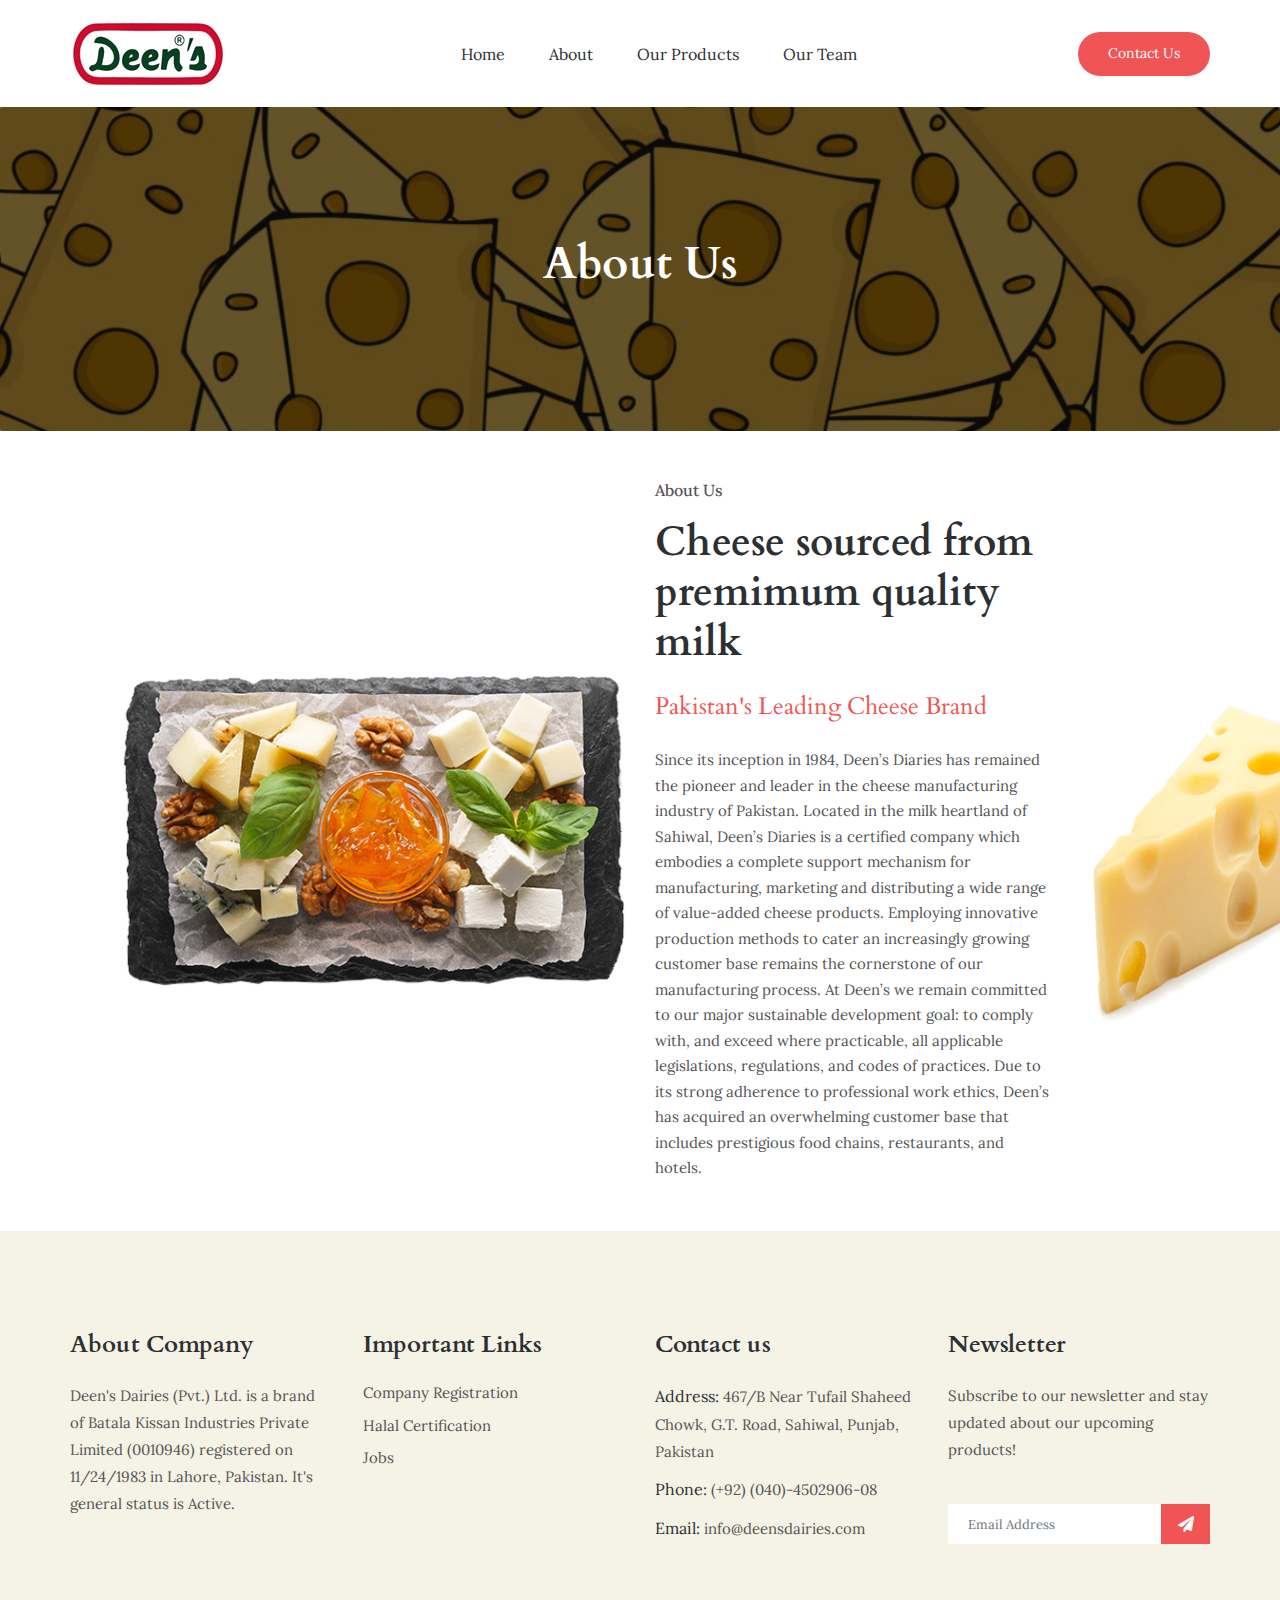
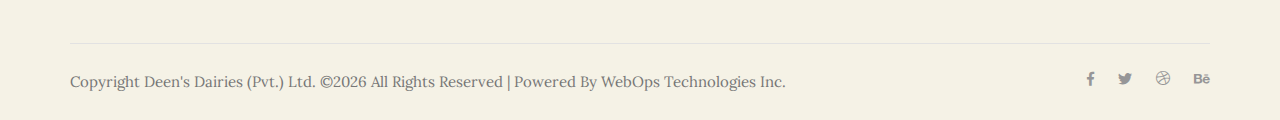
==== commit bda4020c: "Update about.html" ====
--- a/about.html
+++ b/about.html
@@ -6,10 +6,9 @@
     <meta charset="utf-8">
     <meta name="viewport" content="width=device-width, initial-scale=1, shrink-to-fit=no">
     <meta name="keywords" content="Cheddar, Mozzarella, Pizza, Cottage, Cheese, Best, Quality, Brand, Manufacturers, Pakistan">
-    <meta name="description" content="Based in the milk heartland of Sahiwal, Deen's is Pakistan's top cheese brand
-that manufactures best quality cheese products: Cheddar, Mozzarella, Pizza, Cottage Cheese. Our products are available nationwide 
-including Lahore, Karachi, Islamabad, Peshawar, Quetta.">
-    <title>Deen's - About Us</title>
+    <meta name="description" content="Deen’s Dairies is a certified cheese company which embodies a complete support mechanism for 
+                                      manufacturing, marketing and distributing a wide range of value-added cheese products.">
+    <title>Deen's Dairies - About Us</title>
     <link rel="icon" href="img/favicon.ico">
     <!-- Bootstrap CSS -->
     <link rel="stylesheet" href="css/bootstrap.min.css">
@@ -176,7 +175,7 @@
                 <div class="row">
                     <div class="col-lg-8">
                         <p class="footer-text m-0">
-Copyright Deen's Dairies (Pvt.) Ltd.  &copy;<script>document.write(new Date().getFullYear());</script> All Rights Reserved</p>
+Copyright Deen's Dairies (Pvt.) Ltd.  &copy;<script>document.write(new Date().getFullYear());</script> All Rights Reserved | Powered By WebOps Technologies Inc.</p>
                     </div>
                     <div class="col-lg-4">
                         <div class="copyright_social_icon text-right">
--- a/css/style.css
+++ b/css/style.css
@@ -63,7 +63,7 @@
 @media (max-width: 576px) {
   /* line 26, E:/169 Deen's Dairies/169 Deen's Dairies/169_Deen's_Dairies_html/sass/_common.scss */
   .section_padding {
-    padding: 70px 0px;
+    padding: 25px 0px;
   }
 }
 
@@ -5042,6 +5042,14 @@
    background-image: url(../img/Quote.png);
 }
 
+@media (max-width: 576px) {
+  /* line 3, E:/169 Deen's Dairies/169 Deen's Dairies/169_Deen's_Dairies_html/sass/_review.scss */
+ .review_part{
+   background-image: url(../img/Quote.png);
+   height: 600px; 
+}
+}
+
 .review_part .client_img {
   width: 200px;
   float: left; 
@@ -5097,6 +5105,7 @@
   .review_part .client_img {
     max-width: 48%;
 	padding-bottom: 22px;
+	padding-right:  20px; 
   }
 }
 
